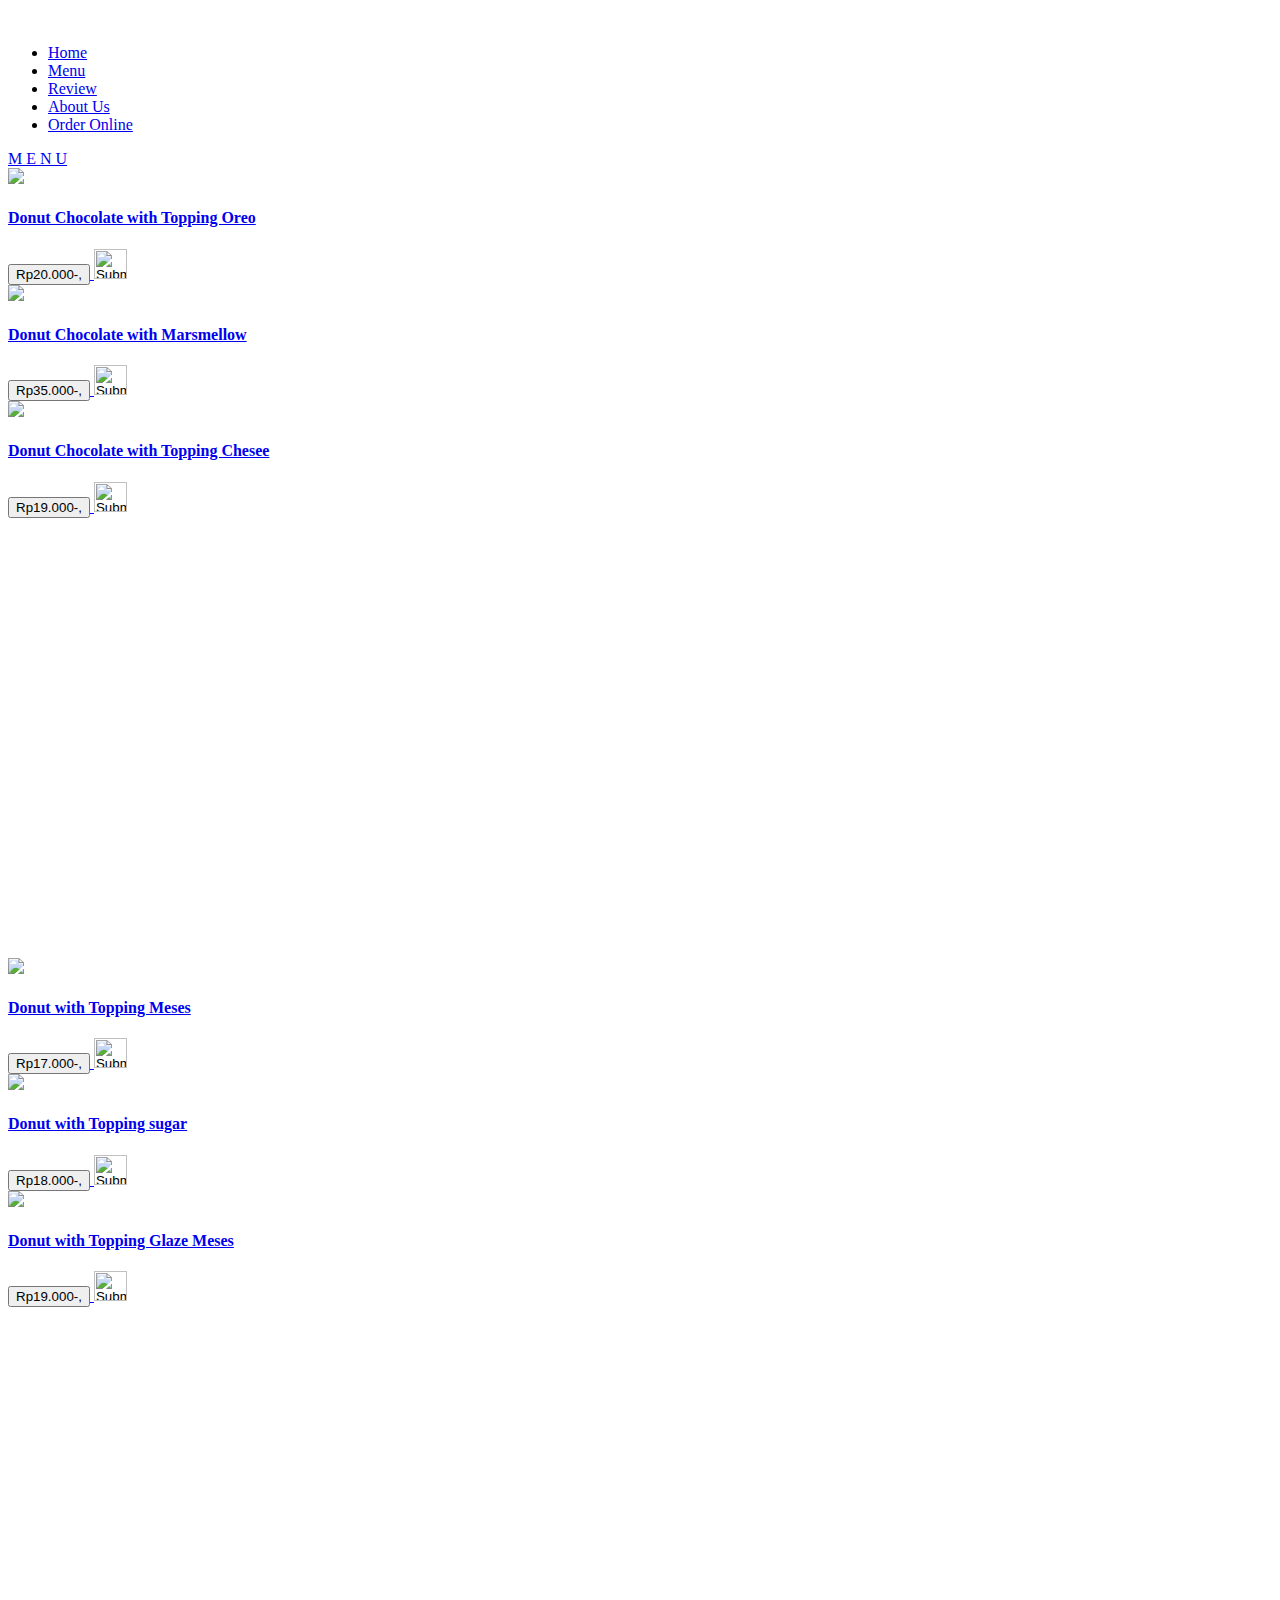
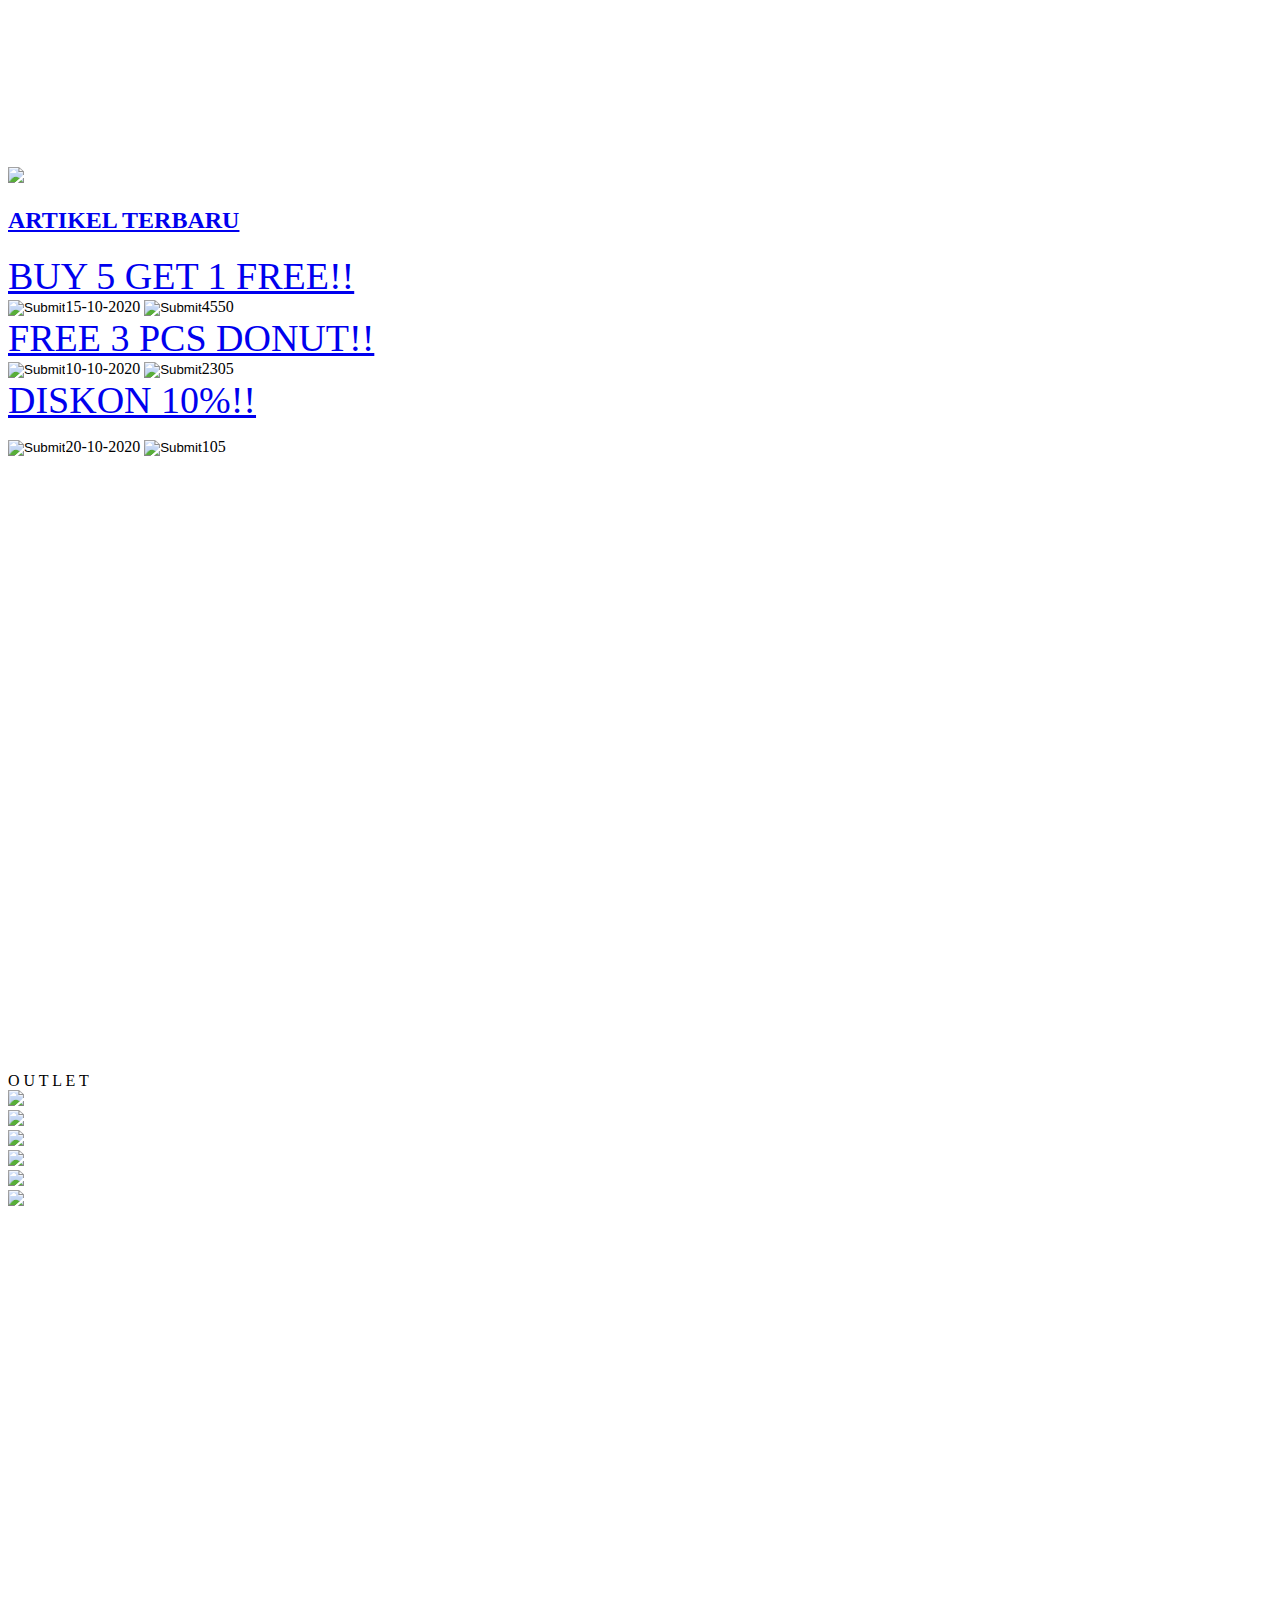
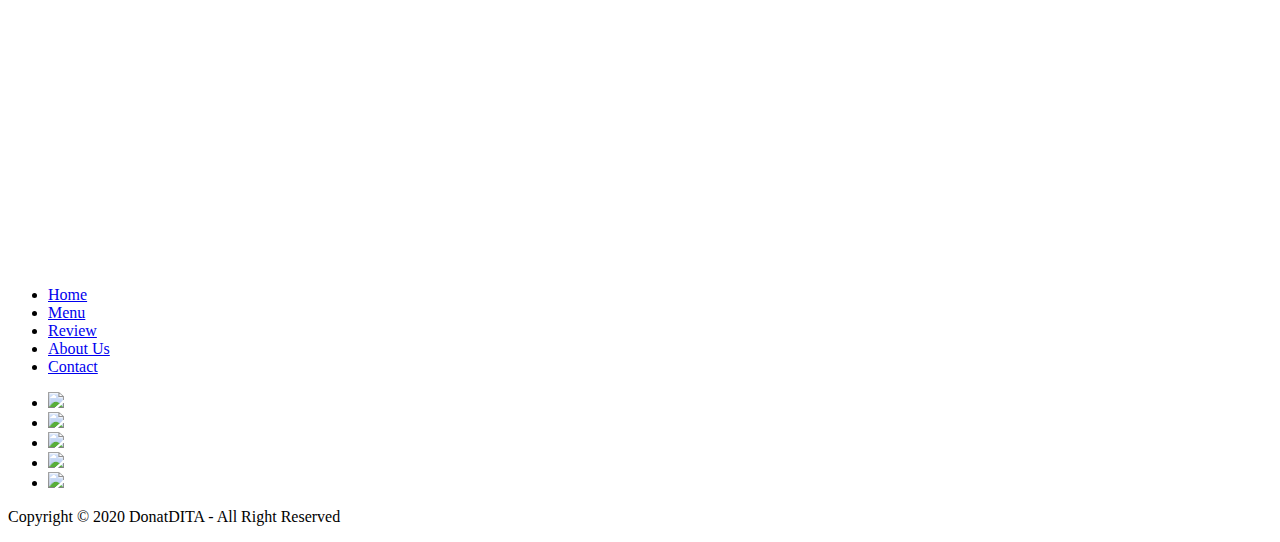
==== index.html @ 72a222a6 "Menambahkan file index, menu, review, order html" ====
<!DOCTYPE html>
<html lang="en">
<head>
    <meta charset="UTF-8">
    <meta name="viewport" content="width=device-width, initial-scale=1.0">
    <meta http-equiv="X-UA-Compatible" content="ie=edge">
    <title>DonatDITA</title>
    <link rel="stylesheet" type="text/css" href="css/style.css">
</head>

<body>  
    <header>
		<a href="#" id="logo"><img src="img/donut.png" style="margin-left: -80px;"></a>
		<nav>
			<ul>
				<li><a href="index.html" class="active">Home</li>
				<li><a href="menu.html">Menu</a></li>
				<li><a href="review.html">Review</a></li>
                <li><a href="about.html">About Us</a></li>
                <li><a href="order.html">Order Online</li>
			</ul>
		</nav>
    </header>

    <div id="main-content">		
    </div>

    <div class="konten">
    	<div class="tanda">
    		M E N U
    	</div>
    	<div id="one-third">
			<div class="wrapper1">
				<section class="one-third-padding">				
					<img src="img/menu/oreo.jpg">
					<h4>Donut Chocolate with Topping Oreo</h4>
					<div class="order">
		            	<input type="submit" value="Rp20.000-," class="sub">
		            	<input type="image" src="img/cart.png" width="33" height="30" class="sub2">
		            </div>
				</section>
			</div>
			<div class="wrapper2">
				<section class="one-third-padding">				
					<img src="img/menu/marsmelo.jpg">
					<h4>Donut Chocolate with Marsmellow</h4>
					<div class="order">
		            	<input type="submit" value="Rp35.000-," class="sub">		               
		            	<input type="image" src="img/cart.png" width="33" height="30" class="sub2">
		            </div>
				</section>
			</div>
			<div class="wrapper3">
				<section class="one-third-padding">				
					<img src="img/menu/coklat.jpg">
					<h4>Donut Chocolate with Topping Chesee</h4>
					<div class="order">
		            	<input type="submit" value="Rp19.000-," class="sub">
		            	<input type="image" src="img/cart.png" width="33" height="30" class="sub2">
		            </div>
				</section>
			</div>
		</div>
		<div id="one-third" style="margin-top: 440px">
			<div class="wrapper1">
				<section class="one-third-padding">				
					<img src="img/menu/meses.jpg">
					<h4>Donut with Topping Meses</h4>
					<div class="order">
		            	<input type="submit" value="Rp17.000-," class="sub">
		            	<input type="image" src="img/cart.png" width="33" height="30" class="sub2">
		            </div>
				</section>
			</div>
			<div class="wrapper2">
				<section class="one-third-padding">				
					<img src="img/menu/sugar.jpg">
					<h4>Donut with Topping sugar</h4>
					<div class="order">
		            	<input type="submit" value="Rp18.000-," class="sub">		               
		            	<input type="image" src="img/cart.png" width="33" height="30" class="sub2">
		            </div>
				</section>
			</div>
			<div class="wrapper3">
				<section class="one-third-padding">				
					<img src="img/menu/glaze.jpg">
					<h4>Donut with Topping Glaze Meses</h4>
					<div class="order">
		            	<input type="submit" value="Rp19.000-," class="sub">
		            	<input type="image" src="img/cart.png" width="33" height="30" class="sub2">
		            </div>
				</section>
			</div>
		</div>	
    </div>
    <div class="batas" style="padding: 230px;"></div>

    <section class="sidebar">
    	<img src="img/sidebar.jpg">
    </section>
    <section class="right-col">
    	<h2 class="judul2">ARTIKEL TERBARU</h2>
    	<div class="garis"></div>

    	<div class="promo">
    		<a href="artikel/artikel1.html" style="font-size: 38px;">BUY 5 GET 1 FREE!!</a>
    		<div class="ikon">
    			<input type="image" src="img/kalender.png" class="sab">15-10-2020
    			<input type="image" src="img/views.png" class="sab2">4550
    	<div class="promo">
    		<a href="artikel/artikel2.html" style="font-size: 38px;">FREE 3 PCS DONUT!!</a>
    		<div class="ikon">
    			<input type="image" src="img/kalender.png" class="sab">10-10-2020
    			<input type="image" src="img/views.png" class="sab2">2305
    		</div>
    	</div>
    	<div class="promo">
    		<a href="artikel/artikel3.html" style="font-size: 38px;">DISKON 10%!!</a>
    		<div class="ikon">
    			<p class="naik"><input type="image" src="img/kalender.png" class="sab">20-10-2020
    			<input type="image" src="img/views.png" class="sab2">105</p>
    		</div>
    	</div>
    </section>

    <div class="batas" style="padding: 300px;"></div>
    <div class="konten3">
    	<div class="tanda">
    		O U T L E T
    	</div>
    	<div id="one-third">
			<div class="wrapper1">
				<section class="one-third-padding2">				
					<img src="img/outlet/1.jpg">
				</section>
			</div>
			<div class="wrapper2">
				<section class="one-third-padding2">				
					<img src="img/outlet/2.jpg">
				</section>
			</div>
			<div class="wrapper3">
				<section class="one-third-padding2">				
					<img src="img/outlet/3.jpg">
				</section>
			</div>
		</div>
		<div id="one-third">
			<div class="wrapper1">
				<section class="one-third-padding2">				
					<img src="img/outlet/4.jpg">
				</section>
			</div>
			<div class="wrapper2">
				<section class="one-third-padding2">				
					<img src="img/outlet/5.jpg">
				</section>
			</div>
			<div class="wrapper3">
				<section class="one-third-padding2">				
					<img src="img/outlet/6.jpg">
				</section>
			</div>
		</div>
    </div>
    <div class="batas" style="padding: 330px;"></div>
    

	<footer>
		<div id="banner-wrapper">
			<div class="icon-text">
				<div class="icon-text-icon">
					<ul class="footer-nav">
						<li><a href="index.html">Home</a></li>
						<li><a href="menu.html">Menu</a></li>
						<li><a href="review.html">Review</a></li>
						<li><a href="about.html">About Us</a></li>
						<li><a href="order.html">Contact</a></li>
					</ul>
				</div>

				<div class="icon-text-text">
					<ul class="social">
						<li><a href="#"><img src="img/sosial/fb.png"></a></li>
						<li><a href="#"><img src="img/sosial/twitter.png"></a></li>
						<li><a href="#"><img src="img/sosial/linked.png"></a></li>
						<li><a href="#"><img src="img/sosial/instagram.png"></a></li>
						<li><a href="#"><img src="img/sosial/youtube.png"></a></li>
					</ul>
				</div>
			</div>
		</div>
	</footer>
	<footer class="second">
		<p>Copyright &copy; 2020 DonatDITA - All Right Reserved</p>
	<footer>	
</body>
</html>
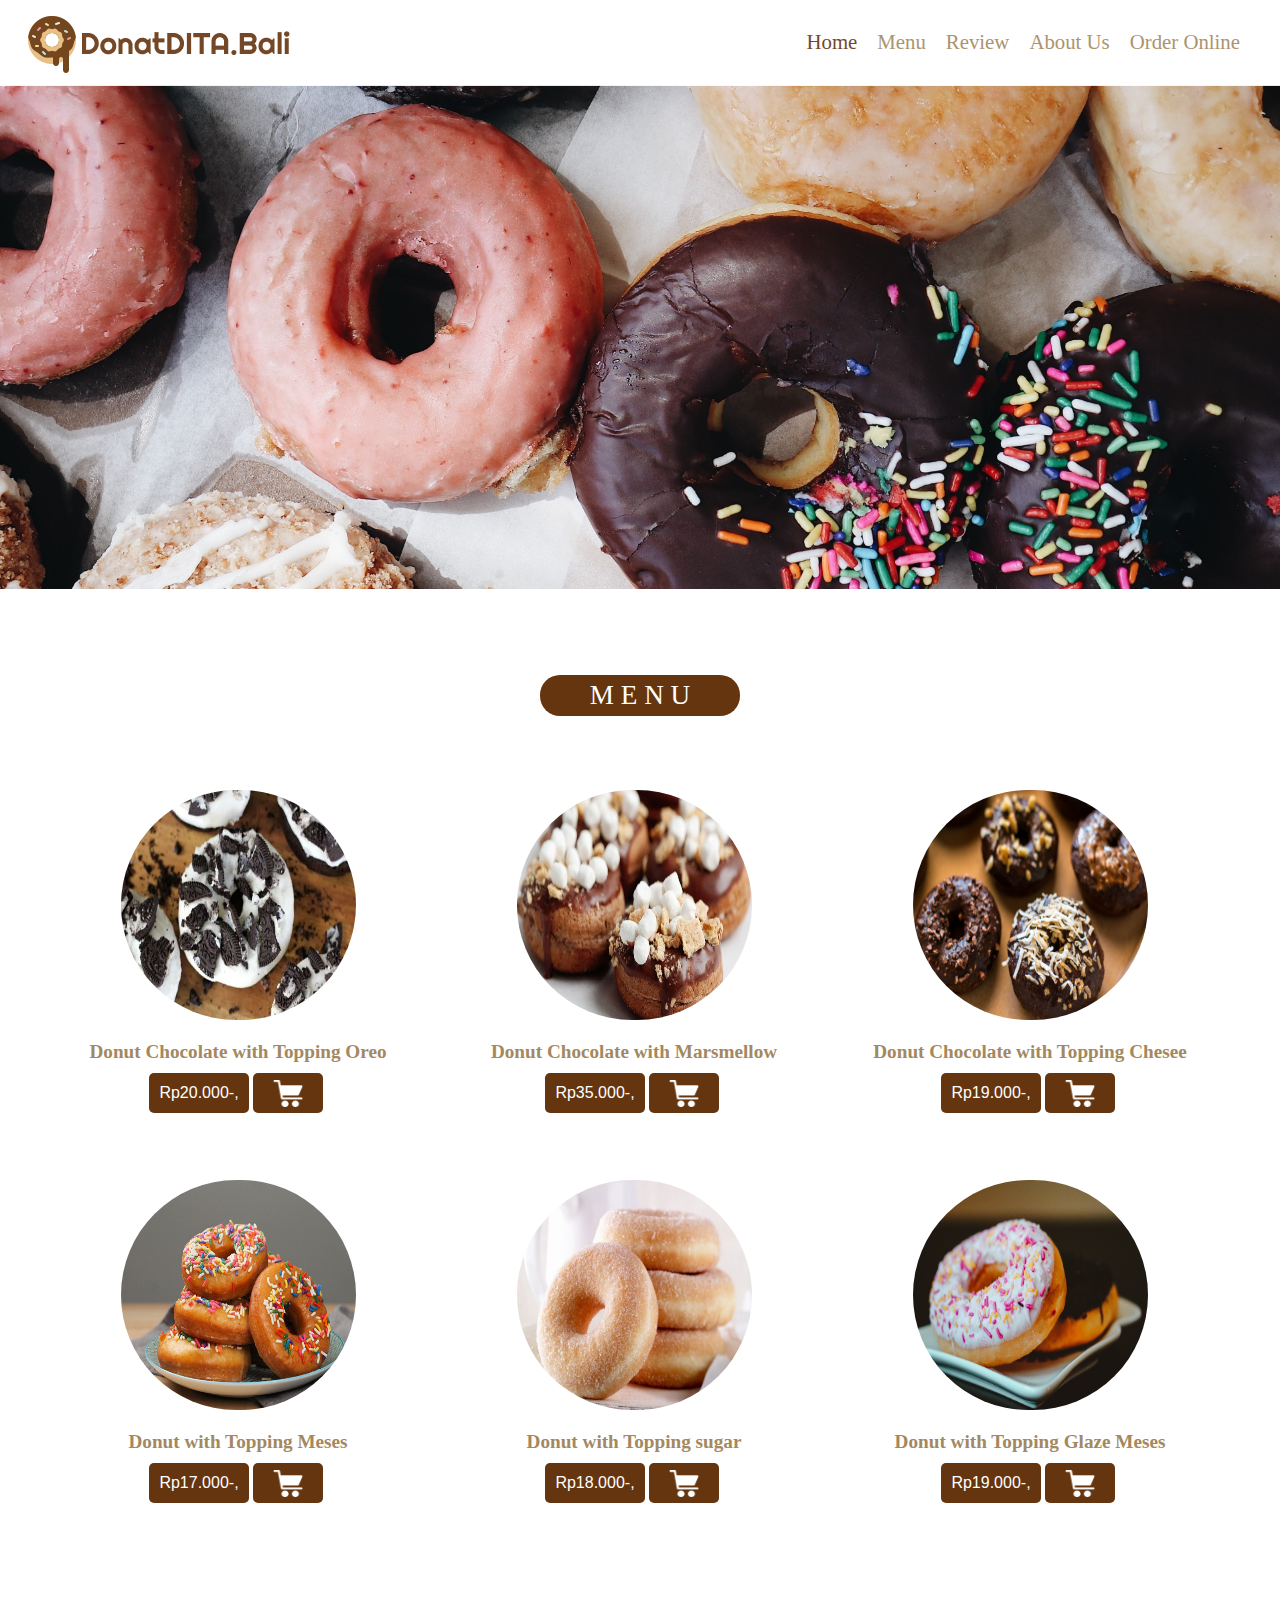
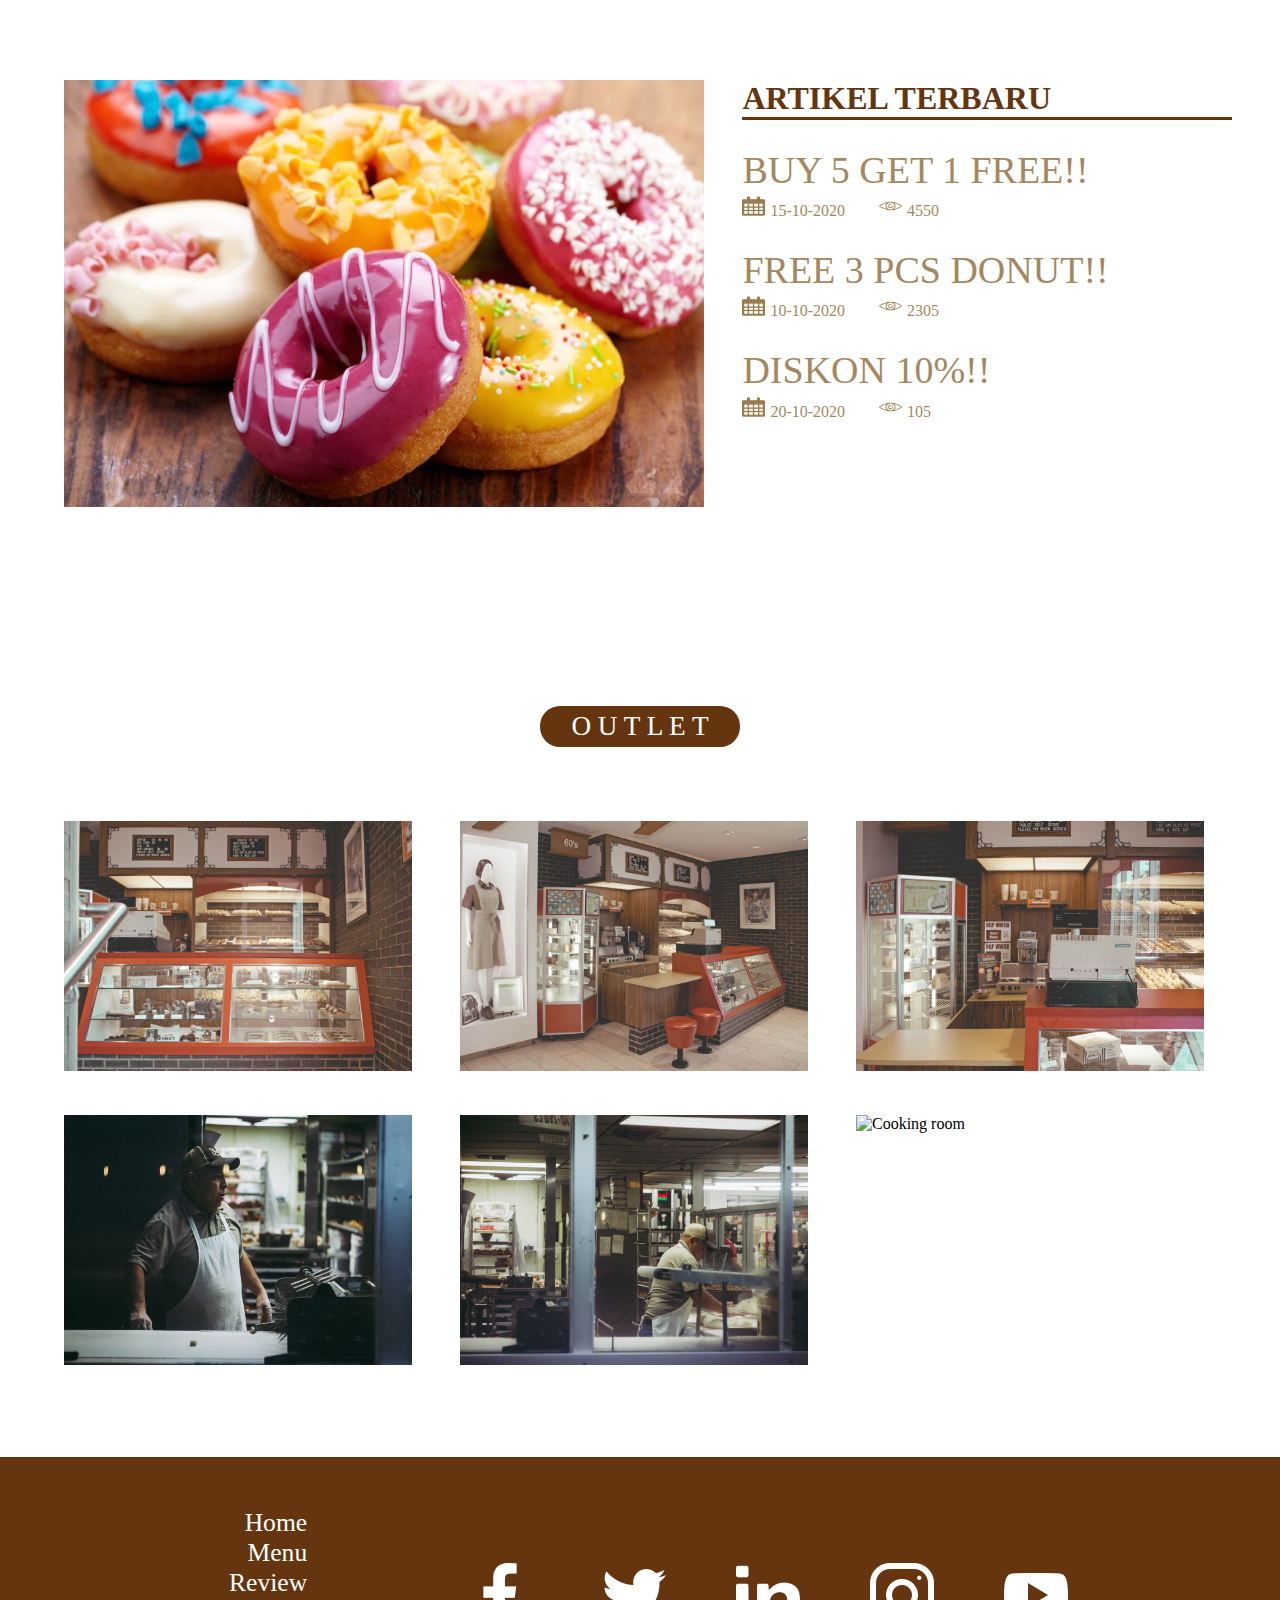
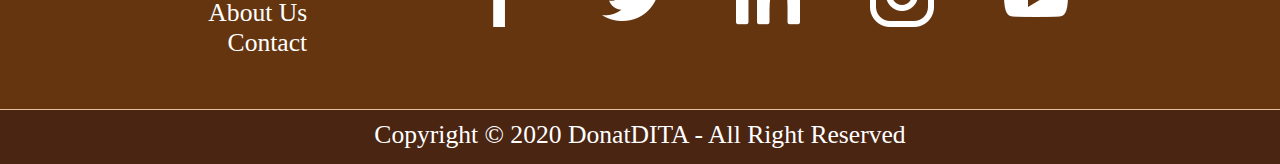
==== commit 77498a9f: "Update index.html" ====
--- a/index.html
+++ b/index.html
@@ -22,8 +22,34 @@
 		</nav>
     </header>
 
-    <div id="main-content">		
-    </div>
+    			<div id="banner-wrapper">
+					<div class="slide-wrap">
+						<section class="slider">
+							<ul class="slider1">
+								<li><img class="mySlides" src="img/slider/1.jpg"></li>
+								<li><img class="mySlides" src="img/slider/2.jpg"></li>
+								<li><img class="mySlides" src="img/slider/3.jpg"></li>
+							</ul>
+						</section>
+					</div>
+				</div>
+
+    			<script>		
+					var myIndex = 0;
+					carousel();
+
+					function carousel() {
+					    var i;
+					    var x = document.getElementsByClassName("mySlides");
+					    for (i = 0; i < x.length; i++) {
+					       x[i].style.display = "none";  
+					    }
+					    myIndex++;
+					    if (myIndex > x.length) {myIndex = 1}    
+					    x[myIndex-1].style.display = "block";  
+					    setTimeout(carousel, 3000); // Change image every 3 seconds
+					}
+				</script>	
 
     <div class="konten">
     	<div class="tanda">
@@ -36,7 +62,7 @@
 					<h4>Donut Chocolate with Topping Oreo</h4>
 					<div class="order">
 		            	<input type="submit" value="Rp20.000-," class="sub">
-		            	<input type="image" src="img/cart.png" width="33" height="30" class="sub2">
+		            	<a href="order.html"><input type="image" src="img/cart.png" width="30" height="27" class="sub2"></a>
 		            </div>
 				</section>
 			</div>
@@ -46,7 +72,7 @@
 					<h4>Donut Chocolate with Marsmellow</h4>
 					<div class="order">
 		            	<input type="submit" value="Rp35.000-," class="sub">		               
-		            	<input type="image" src="img/cart.png" width="33" height="30" class="sub2">
+		            	<a href="order.html"><input type="image" src="img/cart.png" width="30" height="27" class="sub2"></a>
 		            </div>
 				</section>
 			</div>
@@ -56,7 +82,7 @@
 					<h4>Donut Chocolate with Topping Chesee</h4>
 					<div class="order">
 		            	<input type="submit" value="Rp19.000-," class="sub">
-		            	<input type="image" src="img/cart.png" width="33" height="30" class="sub2">
+		            	<a href="order.html"><input type="image" src="img/cart.png" width="30" height="27" class="sub2"></a>
 		            </div>
 				</section>
 			</div>
@@ -68,7 +94,7 @@
 					<h4>Donut with Topping Meses</h4>
 					<div class="order">
 		            	<input type="submit" value="Rp17.000-," class="sub">
-		            	<input type="image" src="img/cart.png" width="33" height="30" class="sub2">
+		            	<a href="order.html"><input type="image" src="img/cart.png" width="30" height="27" class="sub2"></a>
 		            </div>
 				</section>
 			</div>
@@ -78,7 +104,7 @@
 					<h4>Donut with Topping sugar</h4>
 					<div class="order">
 		            	<input type="submit" value="Rp18.000-," class="sub">		               
-		            	<input type="image" src="img/cart.png" width="33" height="30" class="sub2">
+		            	<a href="order.html"><input type="image" src="img/cart.png" width="30" height="27" class="sub2"></a>
 		            </div>
 				</section>
 			</div>
@@ -88,7 +114,7 @@
 					<h4>Donut with Topping Glaze Meses</h4>
 					<div class="order">
 		            	<input type="submit" value="Rp19.000-," class="sub">
-		            	<input type="image" src="img/cart.png" width="33" height="30" class="sub2">
+		            	<a href="order.html"><input type="image" src="img/cart.png" width="30" height="27" class="sub2"></a>
 		            </div>
 				</section>
 			</div>
@@ -132,38 +158,91 @@
     	<div id="one-third">
 			<div class="wrapper1">
 				<section class="one-third-padding2">				
-					<img src="img/outlet/1.jpg">
-				</section>
-			</div>
-			<div class="wrapper2">
-				<section class="one-third-padding2">				
-					<img src="img/outlet/2.jpg">
-				</section>
-			</div>
-			<div class="wrapper3">
-				<section class="one-third-padding2">				
-					<img src="img/outlet/3.jpg">
-				</section>
+					<img id="myImg" alt="0utlet bakery store" src="img/outlet/1.jpg">
+				</section>
+				<div id="myModal" class="modal">
+				  <span class="close">&times;</span>
+				  <img class="modal-content" id="img01">
+				  <div id="caption"></div>
+				</div>
+			</div>
+			<div class="wrapper2">
+				<section class="one-third-padding2">				
+					<img id="myImg" alt="Outlet bakery store" src="img/outlet/2.jpg">
+				</section>
+				<div id="myModal" class="modal">
+				  <span class="close">&times;</span>
+				  <img class="modal-content" id="img01">
+				  <div id="caption"></div>
+				</div>
+			</div>
+			<div class="wrapper3">
+				<section class="one-third-padding2">				
+					<img id="myImg" alt="Outlet bakery store" src="img/outlet/3.jpg">
+				</section>
+				<div id="myModal" class="modal">
+				  <span class="close">&times;</span>
+				  <img class="modal-content" id="img01">
+				  <div id="caption"></div>
+				</div>
 			</div>
 		</div>
 		<div id="one-third">
 			<div class="wrapper1">
 				<section class="one-third-padding2">				
-					<img src="img/outlet/4.jpg">
-				</section>
-			</div>
-			<div class="wrapper2">
-				<section class="one-third-padding2">				
-					<img src="img/outlet/5.jpg">
-				</section>
-			</div>
-			<div class="wrapper3">
-				<section class="one-third-padding2">				
-					<img src="img/outlet/6.jpg">
-				</section>
+					<img id="myImg" alt="Cooking room" src="img/outlet/4.jpg">
+				</section>
+				<div id="myModal" class="modal">
+				  <span class="close">&times;</span>
+				  <img class="modal-content" id="img01">
+				  <div id="caption"></div>
+				</div>
+			</div>
+			<div class="wrapper2">
+				<section class="one-third-padding2">				
+					<img id="myImg" alt="Cooking room" src="img/outlet/5.jpg">
+				</section>
+				<div id="myModal" class="modal">
+				  <span class="close">&times;</span>
+				  <img class="modal-content" id="img01">
+				  <div id="caption"></div>
+				</div>
+			</div>
+			<div class="wrapper3">
+				<section class="one-third-padding2">				
+					<img id="myImg" alt="Cooking room" src="img/outlet/6.jpg">
+				</section>
+				<div id="myModal" class="modal">
+				  <span class="close">&times;</span>
+				  <img class="modal-content" id="img01">
+				  <div id="caption"></div>
+				</div>
 			</div>
 		</div>
     </div>
+
+    <script>
+		// Get the modal
+		var modal = document.getElementById("myModal");
+
+		// Get the image and insert it inside the modal - use its "alt" text as a caption
+		var img = document.getElementById("myImg");
+		var modalImg = document.getElementById("img01");
+		var captionText = document.getElementById("caption");
+		img.onclick = function(){
+		  modal.style.display = "block";
+		  modalImg.src = this.src;
+		  captionText.innerHTML = this.alt;
+		}
+
+		// Get the <span> element that closes the modal
+		var span = document.getElementsByClassName("close")[0];
+
+		// When the user clicks on <span> (x), close the modal
+		span.onclick = function() { 
+		  modal.style.display = "none";
+		}
+	</script>
     <div class="batas" style="padding: 330px;"></div>
     
 
@@ -196,4 +275,4 @@
 		<p>Copyright &copy; 2020 DonatDITA - All Right Reserved</p>
 	<footer>	
 </body>
-</html>+</html>
--- a/css/style.css
+++ b/css/style.css
@@ -0,0 +1,429 @@
+* {
+	margin: 0;
+	border: 0;
+	padding: 0;
+}
+
+body {
+	background: #ffffff;
+	font-family: Roboto;
+	margin: 0 auto;
+}
+
+h4 {
+	padding-top: 25px;
+	font-size: 120%;
+	color: #A38860;
+	text-align: center;
+}
+
+img {
+	display: block;
+	margin: 0 auto;
+	max-width: 100%;
+	height: auto;
+	width: auto;
+	margin-bottom: -4px; 
+}
+
+a {
+	color: #A38860;
+	text-decoration: none;
+}
+
+ul {
+	list-style: none;
+}
+
+.clearfix-padding {
+	clear: both;
+	margin-top: 30%;
+}
+
+header {
+	background: #ffffff;
+	width: 100%;
+	height: 86px;
+	position: fixed;
+	top: 0;
+	left: 0;
+	z-index: 100;
+	opacity: 0.90;
+}
+
+#logo {
+	margin: 70px;
+	margin-top: 13px;
+	padding-left: 30px;
+	float: left;
+	width: 200px;
+	height: 60px;
+	background: url(../img/logo.png) no-repeat center;
+}
+
+
+/*--- Start Nav ---*/
+.active {
+    color: #65350F;
+}
+
+nav {
+	float: right;
+	padding: 20px 30px 20px 0;
+}
+
+ul {
+	list-style: none;
+}
+
+nav ul li {
+	display: inline-block;
+	float: left;
+	padding: 10px;
+}
+
+nav a {
+	font-size: 130%;
+	color: #A38860;
+	font-weight: 300;
+}
+
+nav a:hover {
+	color: #65350F;
+}
+/*--- End Nav ---*/
+
+.mySlides {
+	display:none;
+}
+
+.slider1 {
+	background-repeat: no-repeat;
+	background-size:cover;
+	background-position:0 -200px;
+	margin-top: 85px;
+	width: 100%;
+}
+
+
+/*--- Start konten 1 ---*/
+.konten {
+	max-width: 1200px;
+	margin: 0 auto;
+}
+
+.tanda {
+	font-size: 170%; 
+	color: #fff; 
+	background-color: #65350F;
+	margin-top: 90px; 
+	margin-bottom: 50px;
+	margin-left: 500px;
+	margin-right: 500px;
+	text-align: center; 
+	padding: 5px;
+	border-radius: 20px;
+}
+
+.one-third {
+	width: 33.333333%;
+	float: left;
+	text-align: justify;
+}
+
+.one-third-padding {
+	width: 29%;
+	float: left;
+	margin: 2% 2%;
+	text-align: justify;
+}
+
+.one-third-padding img {
+	height: 230px;
+	width: 235px;
+	border-radius: 500px;
+}
+
+.wrapper1 {
+	margin: 0 auto;
+	position: relative;
+}
+
+.wrapper2 {
+	margin: 0 auto;
+	position: relative;
+}
+
+.wrapper3 {
+	margin: 0 auto;
+	position: relative;
+}
+
+.order {
+	margin-top: 10px;
+	margin-left: 85px;
+}
+
+.sub {
+	width: 100px;
+	height: 40px;
+	background: #65350F;
+	border: 0px;
+	color: white;
+	font-size: 16px;
+	border-radius: 5px;
+	cursor: pointer;
+	-webkit-transition-duration: 0.4s; 
+  	transition-duration: 0.4s;
+}
+
+.sub:hover {
+	background-color: #A38860;
+}
+
+.sub2:hover {
+	background-color: #A38860;
+}
+
+.sub2 {
+	background-color: #65350F;
+	padding-left: 20px;
+	padding-right: 20px;
+	padding-bottom: 6px;
+	padding-top: 7px;
+	border-radius: 5px;
+	margin-bottom: -14.5px;
+	-webkit-transition-duration: 0.4s; 
+  	transition-duration: 0.4s;
+}
+/*---  End konten 1 ---*/
+
+
+/*--- Start konten 2 ---*/
+.sidebar {
+	width: 50%;
+	float: left;
+	margin: 5%;
+}
+
+.right-col {
+	float: left;
+	margin: 5% 0 5% -2%;
+}
+
+.judul2 {
+	color: #65350F; 
+	font-size: 32px;
+}
+
+.garis {
+	border-top: 3px solid #65350F;
+	padding-right: 490px;
+}
+
+.promo {
+	padding-top: 28px;
+}
+
+.ikon {
+	color: #A38860;
+	margin-top: 4px;
+}
+
+.naik {
+	margin-top: 5px;
+}
+
+.sab {
+	width: 23px;
+	height: 20px;
+	padding-right: 5px;
+}
+
+.sab2 {
+	width: 23px;
+	height: 20px;
+	padding-right: 5px;
+	padding-left: 30px;
+}
+/*--- End konten 2 ---*/
+
+
+/*--- Start konten 3 ---*/
+.konten3 {
+	max-width: 1200px;
+	margin: 0 auto;
+}
+
+.one-third-padding2 {
+	width: 29%;
+	float: left;
+	margin: 2% 2%;
+	text-align: justify;
+}
+
+.one-third-padding2 img {
+	height: 250px;
+	width: 500px;
+}
+
+#myImg {
+  cursor: pointer;
+  transition: 0.3s;
+}
+
+#myImg:hover {opacity: 0.7;}
+
+.modal {
+  display: none; 
+  position: fixed; 
+  z-index: 1; 
+  padding-top: 100px; 
+  left: 0;
+  top: 0;
+  width: 100%; 
+  height: 100%; 
+  overflow: auto; 
+  background-color: rgb(0,0,0); 
+  background-color: rgba(0,0,0,0.9);
+}
+
+/* Modal Content (image) */
+.modal-content {
+  margin: auto;
+  display: block;
+  width: 80%;
+  max-width: 700px;
+}
+
+/* Caption of Modal Image */
+#caption {
+  margin: auto;
+  display: block;
+  width: 80%;
+  max-width: 700px;
+  text-align: center;
+  color: #ccc;
+  padding: 10px 0;
+  height: 150px;
+}
+
+/* Add Animation */
+.modal-content, #caption {  
+  -webkit-animation-name: zoom;
+  -webkit-animation-duration: 0.6s;
+  animation-name: zoom;
+  animation-duration: 0.6s;
+}
+
+@-webkit-keyframes zoom {
+  from {-webkit-transform:scale(0)} 
+  to {-webkit-transform:scale(1)}
+}
+
+@keyframes zoom {
+  from {transform:scale(0)} 
+  to {transform:scale(1)}
+}
+
+/* The Close Button */
+.close {
+  position: absolute;
+  top: 76px;
+  right: 290px;
+  color: #f1f1f1;
+  font-size: 40px;
+  font-weight: bold;
+  transition: 0.3s;
+}
+
+.close:hover,
+.close:focus {
+  color: #bbb;
+  text-decoration: none;
+  cursor: pointer;
+}
+
+/* 100% Image Width on Smaller Screens */
+@media only screen and (max-width: 700px){
+  .modal-content {
+    width: 100%;
+  }
+}
+
+/*--- End konten 3 ---*/
+
+
+/*--- Start Footer ---*/
+footer {
+	background: #65350F ;
+	width: 100%;
+	overflow: auto;  
+}
+
+.icon-text {
+	width: 100%;
+	margin: 0 auto;
+}
+
+.icon-text-icon {
+	float: left;
+	width: 20%;
+	padding: 4%;
+}
+
+.icon-text-text {
+	width: 64%;
+	float: left;
+	padding: 4% 4% 2% 0;
+}
+
+.footer-nav {
+	text-align: right;
+}
+
+.footer nav ul {
+	list-style: none;
+}
+
+.footer-nav a {
+	font-size: 160%;
+	color: #ffffff;
+	font-weight: 300;
+}
+
+.footer-nav a:hover {
+	color: #A38860;
+}
+
+.social {
+	list-style-type: none;
+	text-align: center;
+}
+
+.social li {
+	display: inline-block;
+}
+
+.social a {
+	font-size: 300%;
+	margin: 1%;
+	padding-right: 130px;
+	color: #c3d7df;
+}
+
+footer.second {
+	border-top: 1px solid #E5BFA0;
+	background-color: #4A2512;
+	text-align: center;
+	margin: 0;
+}
+
+footer.second p {
+	padding: 5px 0 9px 0;
+	text-align: center;
+	color: #ffffff;
+	font-size: 160%;
+	line-height: 155%;
+}
+/*--- End Footer ---*/